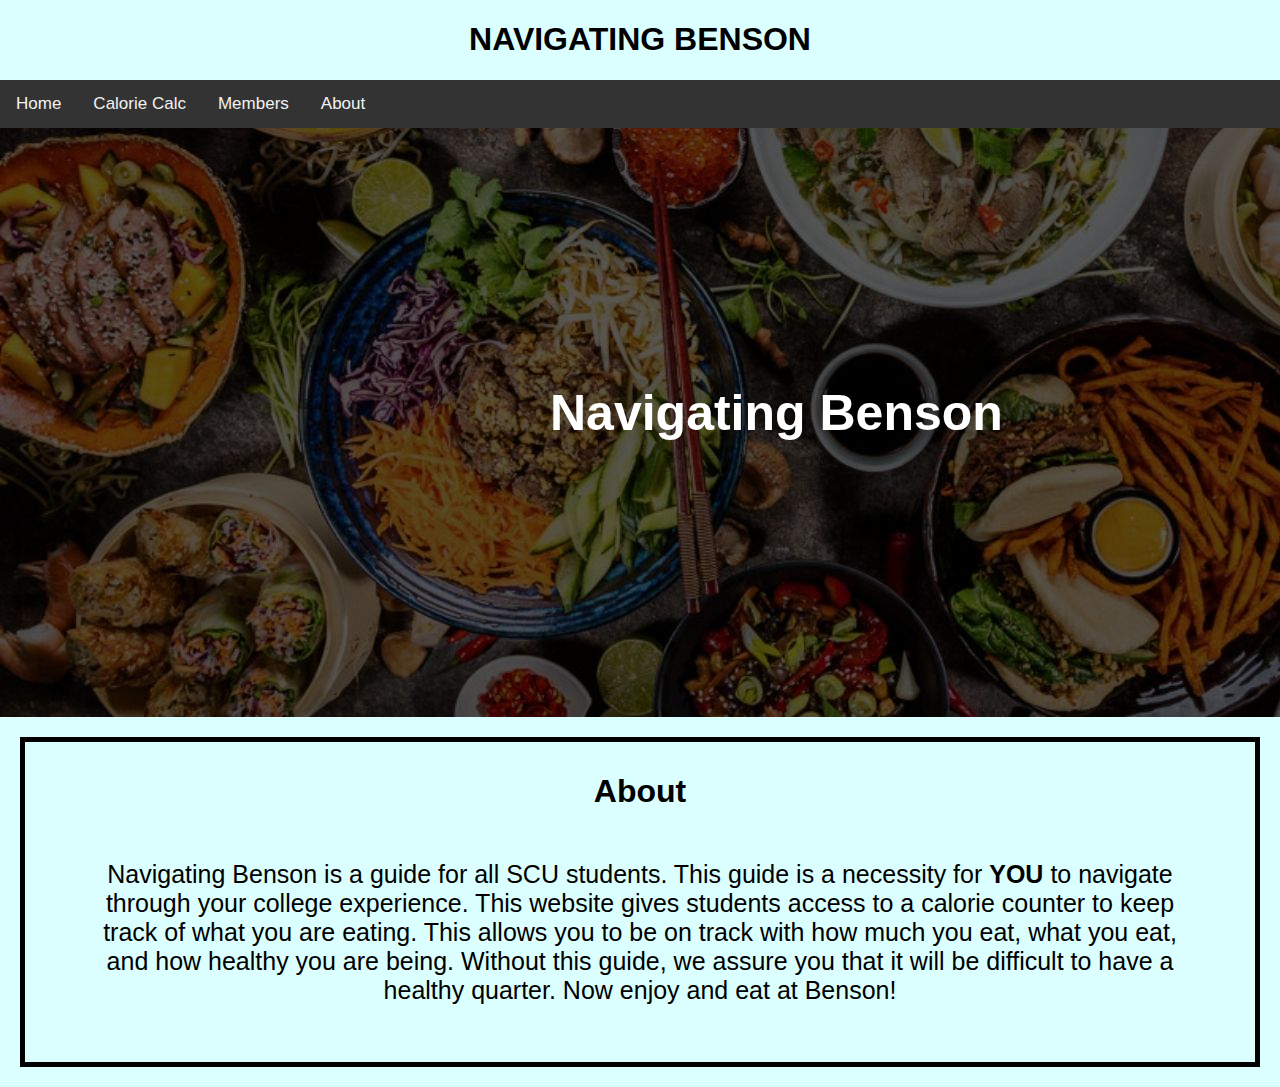
==== work.html @ 284fa260 "ye" ====
<!DOCTYPE html>
<html>
<head>
<title>
	Navigating Benson
</title>
<link rel="stylesheet" href="work.css">
<meta name="viewport" content="width=device-width, initial-scale=1">
</head>
<body>
<h1 id="home"style="text-align: center; font-family: sans-serif;" >NAVIGATING BENSON</h1>
<div class="topnav">
  <a href="#home">Home</a>
  <a href="#news">Calorie Calc</a>
  <a href="#contact">Members</a>
  <a href="#about">About</a>
</div>

<div id="image">
	<img src="benosn food.jpg" alt="benson" class="center">
	
<h1 id="middle"style="color: white; text-align: center; font-size: 50px;">Navigating Benson</h1>
</div>
<div id="aboutbox">
  <h1 id="about"style="text-align: center; font-family: sans-serif;">About</h1>

  <p style="margin: 50px; font-size: 25px;">Navigating Benson is a guide for all SCU students. This guide is a necessity for <b>YOU</b> to navigate through your college experience. This website gives students access to a calorie counter to keep track of what you are eating. This allows you to be on track with how much you eat, what you eat, and how healthy you are being. Without this guide, we assure you that it will be difficult to have a healthy quarter. Now enjoy and eat at Benson!</p>
</div>

</body>
</html>




<!--<div class="topnav"><p>   </p></div>-->
---- work.css ----
body {
  margin: 0;
  font-family: Arial, Helvetica, sans-serif;
  background-color: #dbfffe;
}


.topnav {
  overflow: hidden;
  background-color: #333;
}

.topnav a {
  float: left;
  color: #f2f2f2;
  text-align: center;
  padding: 14px 16px;
  text-decoration: none;
  font-size: 17px;
}

.topnav a:hover {
  background-color: #00ada8;
  color: black;
}
#image{
  
  height: 589;
 
  background-color:#333 ;
}
#middle{
  position: absolute;
  top: 350px;
  left: 550px;
}
.center {
  display: block;
  margin-left: auto;
  margin-right: auto;
  
}

#aboutbox{
  text-align: center;
  height: 300px;
  padding: 10px;
  border: 5px solid black;
  margin: 20px;
}
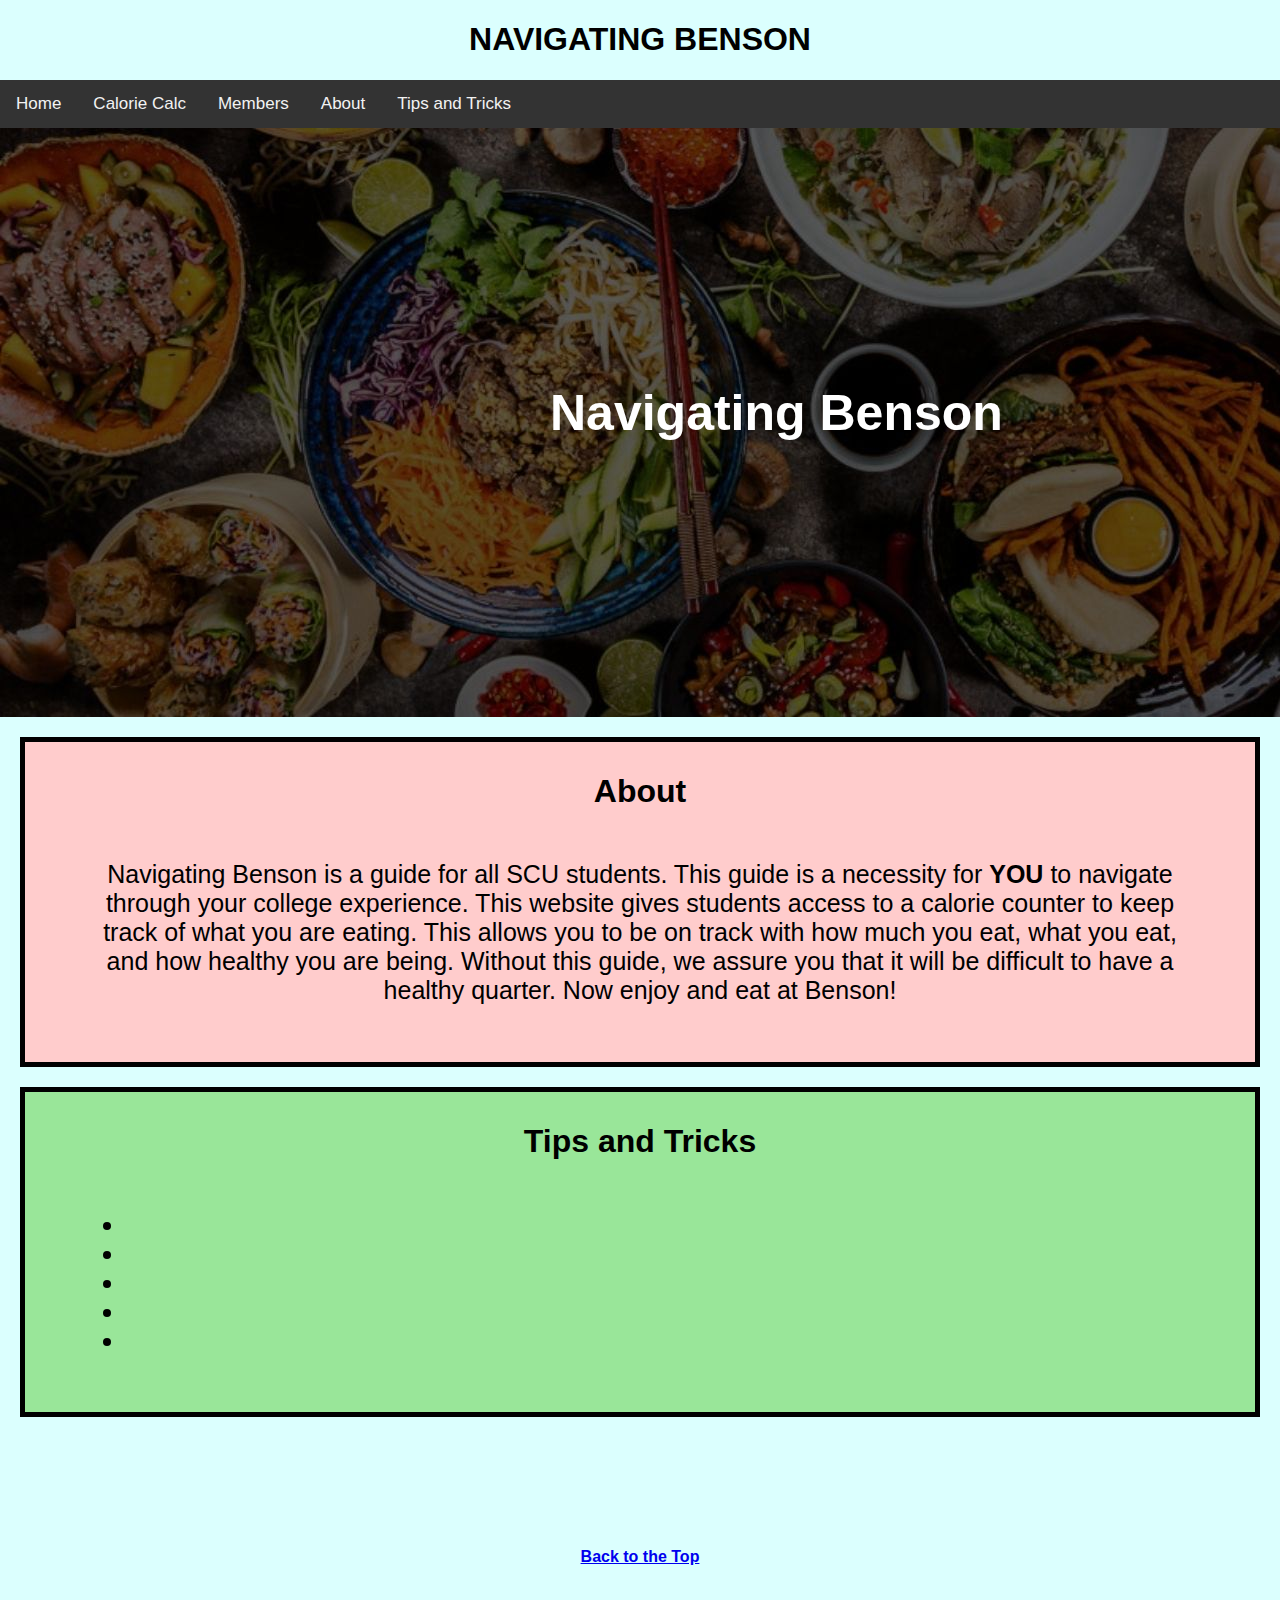
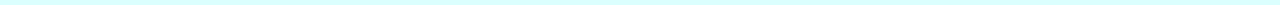
==== commit b0d5bd68: "daddy" ====
--- a/work.html
+++ b/work.html
@@ -2,7 +2,7 @@
 <html>
 <head>
 <title>
-	Navigating Benson
+Navigating Benson
 </title>
 <link rel="stylesheet" href="work.css">
 <meta name="viewport" content="width=device-width, initial-scale=1">
@@ -14,6 +14,7 @@
   <a href="#news">Calorie Calc</a>
   <a href="#contact">Members</a>
   <a href="#about">About</a>
+  <a href="#tipsbox">Tips and Tricks</a>
 </div>
 
 <div id="image">
@@ -27,6 +28,25 @@
   <p style="margin: 50px; font-size: 25px;">Navigating Benson is a guide for all SCU students. This guide is a necessity for <b>YOU</b> to navigate through your college experience. This website gives students access to a calorie counter to keep track of what you are eating. This allows you to be on track with how much you eat, what you eat, and how healthy you are being. Without this guide, we assure you that it will be difficult to have a healthy quarter. Now enjoy and eat at Benson!</p>
 </div>
 
+<div id="tipsbox">
+  <h1 id="tips"style="text-align: center; font-family: sans-serif;">Tips and Tricks</h1>
+
+  <ul style="margin: 50px; font-size: 25px;">
+    <li></li>
+    <li></li>
+    <li></li>
+    <li></li>
+    <li></li>
+  </ul>
+</div>
+<br><br>
+<br>
+<br>
+
+<br>
+<a id= "back" href="#home"><h4>Back to the Top</h4></a>
+<br>
+
 </body>
 </html>
 
--- a/work.css
+++ b/work.css
@@ -47,4 +47,20 @@
   padding: 10px;
   border: 5px solid black;
   margin: 20px;
+  background-color: #ffcccc;
+}
+#tipsbox{
+  text-align: center;
+  height: 300px;
+  padding: 10px;
+  border: 5px solid black;
+  margin: 20px;
+  background-color: #99e699;
+}
+h4{
+    text-align: center;
+
+}
+#back{
+  text-align: center;
 }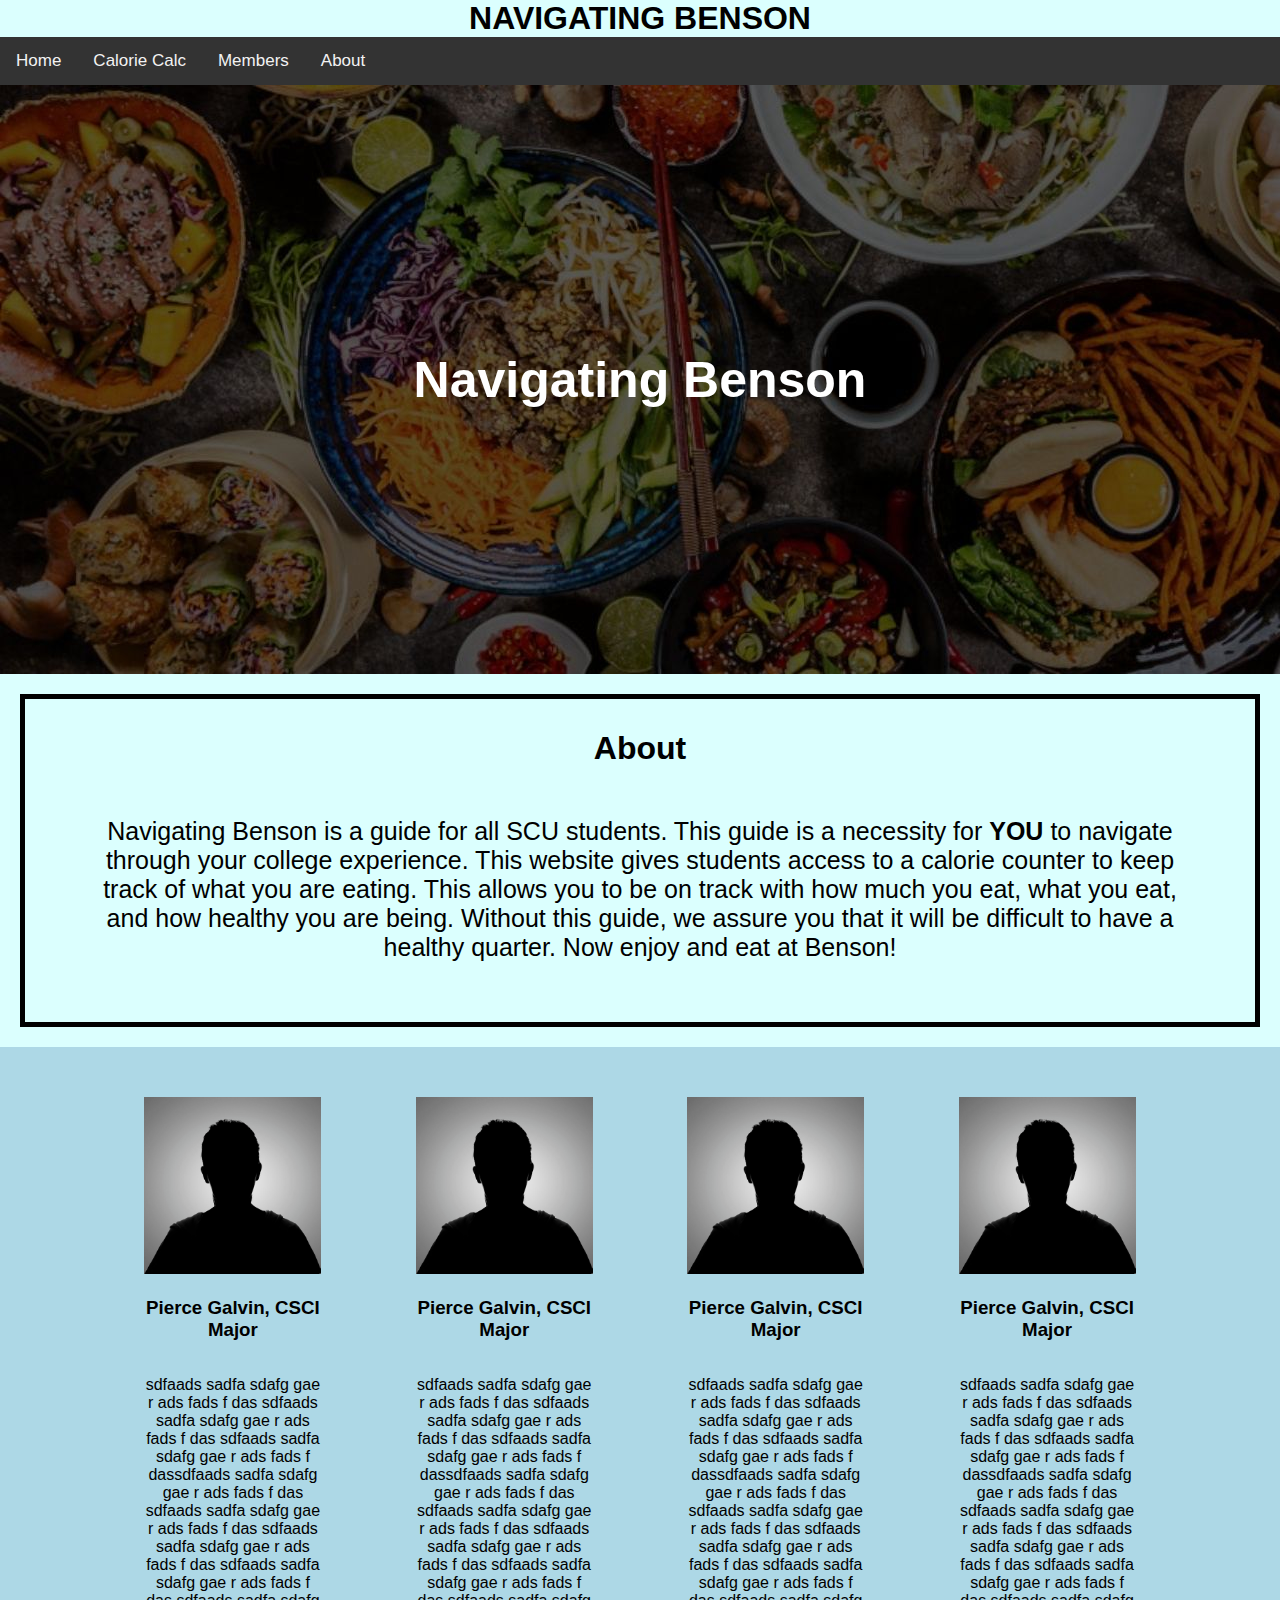
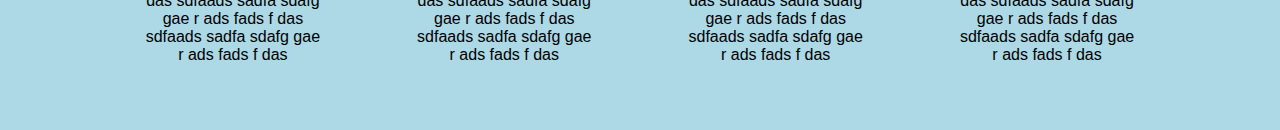
==== commit d44e50ed: "early ver 1" ====
--- a/work.html
+++ b/work.html
@@ -2,51 +2,69 @@
 <html>
 <head>
 <title>
-Navigating Benson
+	Navigating Benson
 </title>
-<link rel="stylesheet" href="work.css">
+<link rel="stylesheet" href="styles.css">
 <meta name="viewport" content="width=device-width, initial-scale=1">
 </head>
 <body>
-<h1 id="home"style="text-align: center; font-family: sans-serif;" >NAVIGATING BENSON</h1>
-<div class="topnav">
-  <a href="#home">Home</a>
-  <a href="#news">Calorie Calc</a>
-  <a href="#contact">Members</a>
-  <a href="#about">About</a>
-  <a href="#tipsbox">Tips and Tricks</a>
+  <div id="home">
+    <h1 id="home" >NAVIGATING BENSON</h1>
+    <div class="topnav">
+      <a href="#home">Home</a>
+      <a href="#news">Calorie Calc</a>
+      <a href="#contact">Members</a>
+      <a href="#about">About</a>
+    </div>
+
+    <div id="image">
+      <h1 id="middle">Navigating Benson</h1>
+    </div>
+    <div id="aboutbox">
+      <h1 class="about">About</h1>
+
+      <p class="about-text">Navigating Benson is a guide for all SCU students. This guide is a necessity for <b>YOU</b> to navigate through your college experience. This website gives students access to a calorie counter to keep track of what you are eating. This allows you to be on track with how much you eat, what you eat, and how healthy you are being. Without this guide, we assure you that it will be difficult to have a healthy quarter. Now enjoy and eat at Benson!</p>
+    </div>
+
+
+
+
+  <div class="profile-page">
+    <div class="profile">
+      <div class="profile-photo">
+        <img src="1.png" class="profile-photo"/>
+      </div>
+      <h3>Pierce Galvin, CSCI Major</h3>
+      <p>sdfaads sadfa sdafg gae r ads fads f das sdfaads sadfa sdafg gae r ads fads f das sdfaads sadfa sdafg gae r ads fads f dassdfaads sadfa sdafg gae r ads fads f das sdfaads sadfa sdafg gae r ads fads f das sdfaads sadfa sdafg gae r ads fads f das sdfaads sadfa sdafg gae r ads fads f das sdfaads sadfa sdafg gae r ads fads f das sdfaads sadfa sdafg gae r ads fads f das
+      </p>
+    </div>
+    <div class="profile">
+      <div class="profile-photo">
+        <img src="1.png" class="profile-photo"/>
+      </div>
+      <h3>Pierce Galvin, CSCI Major</h3>
+      <p>sdfaads sadfa sdafg gae r ads fads f das sdfaads sadfa sdafg gae r ads fads f das sdfaads sadfa sdafg gae r ads fads f dassdfaads sadfa sdafg gae r ads fads f das sdfaads sadfa sdafg gae r ads fads f das sdfaads sadfa sdafg gae r ads fads f das sdfaads sadfa sdafg gae r ads fads f das sdfaads sadfa sdafg gae r ads fads f das sdfaads sadfa sdafg gae r ads fads f das
+      </p>
+    </div>
+    <div class="profile">
+      <div class="profile-photo">
+        <img src="1.png" class="profile-photo"/>
+      </div>
+      <h3>Pierce Galvin, CSCI Major</h3>
+      <p>sdfaads sadfa sdafg gae r ads fads f das sdfaads sadfa sdafg gae r ads fads f das sdfaads sadfa sdafg gae r ads fads f dassdfaads sadfa sdafg gae r ads fads f das sdfaads sadfa sdafg gae r ads fads f das sdfaads sadfa sdafg gae r ads fads f das sdfaads sadfa sdafg gae r ads fads f das sdfaads sadfa sdafg gae r ads fads f das sdfaads sadfa sdafg gae r ads fads f das
+      </p>
+    </div>
+    <div class="profile">
+      <div class="profile-photo">
+        <img src="1.png" class="profile-photo"/>
+
+      </div>
+      <h3>Pierce Galvin, CSCI Major</h3>
+      <p>sdfaads sadfa sdafg gae r ads fads f das sdfaads sadfa sdafg gae r ads fads f das sdfaads sadfa sdafg gae r ads fads f dassdfaads sadfa sdafg gae r ads fads f das sdfaads sadfa sdafg gae r ads fads f das sdfaads sadfa sdafg gae r ads fads f das sdfaads sadfa sdafg gae r ads fads f das sdfaads sadfa sdafg gae r ads fads f das sdfaads sadfa sdafg gae r ads fads f das
+      </p>
+    </div>
+  </div>
 </div>
-
-<div id="image">
-	<img src="benosn food.jpg" alt="benson" class="center">
-	
-<h1 id="middle"style="color: white; text-align: center; font-size: 50px;">Navigating Benson</h1>
-</div>
-<div id="aboutbox">
-  <h1 id="about"style="text-align: center; font-family: sans-serif;">About</h1>
-
-  <p style="margin: 50px; font-size: 25px;">Navigating Benson is a guide for all SCU students. This guide is a necessity for <b>YOU</b> to navigate through your college experience. This website gives students access to a calorie counter to keep track of what you are eating. This allows you to be on track with how much you eat, what you eat, and how healthy you are being. Without this guide, we assure you that it will be difficult to have a healthy quarter. Now enjoy and eat at Benson!</p>
-</div>
-
-<div id="tipsbox">
-  <h1 id="tips"style="text-align: center; font-family: sans-serif;">Tips and Tricks</h1>
-
-  <ul style="margin: 50px; font-size: 25px;">
-    <li></li>
-    <li></li>
-    <li></li>
-    <li></li>
-    <li></li>
-  </ul>
-</div>
-<br><br>
-<br>
-<br>
-
-<br>
-<a id= "back" href="#home"><h4>Back to the Top</h4></a>
-<br>
-
 </body>
 </html>
 
--- a/styles.css
+++ b/styles.css
@@ -0,0 +1,143 @@
+body {
+	margin: 0;
+	padding: 0;
+}
+
+#home{
+	margin: 0;
+  	font-family: Arial, Helvetica, sans-serif;
+  	background-color: #dbfffe;
+	text-align: center; 
+	font-family: sans-serif;
+}
+.topnav {
+  overflow: hidden;
+  background-color: #333;
+}
+
+.topnav a {
+  float: left;
+  color: #f2f2f2;
+  text-align: center;
+  padding: 14px 16px;
+  text-decoration: none;
+  font-size: 17px;
+}
+
+.topnav a:hover {
+  background-color: #00ada8;
+  color: black;
+}
+#image{
+  	height: 589px;
+ 	display: flex;
+ 	justify-content: center;
+ 	align-items: center;  background-color:#333 ;
+  background-image: url("bensonFood.jpg");
+}
+#middle{
+	color: white;
+	text-align: center; 
+	font-size: 50px;
+}
+.center {
+  display: flex;
+  justify-content: center;
+  align-items: center;
+}
+
+#aboutbox{
+  text-align: center;
+  padding: 10px;
+  border: 5px solid black;
+  margin: 20px;
+}
+.about{
+	text-align: center; 
+	font-family: sans-serif;
+}
+.about-text{
+	margin: 50px; 
+	font-size: 25px;
+}
+
+
+
+
+.profile-page{
+	display: flex;
+	flex-direction: row;
+	justify-content: space-evenly;
+	background-color: #ADD8E6;
+	padding: 50px;
+}
+h3{
+	text-align: center;
+}
+
+.profile{
+	display: flex;
+	flex-direction: column;
+	justify-content: center;
+	width: 15%;
+}
+
+
+.profile-photo{
+	width:  100%;
+}
+.purpose{
+	display: flex;
+	flex-direction: column;
+	background-color: #FFFFFF;
+	padding: 50px;
+}
+
+
+@media only screen and (max-width: 800px){
+
+	.topnav {
+	  overflow: hidden;
+	  background-color: #333;
+  	  display: flex;
+	  justify-content: center;
+	  flex-direction: column;
+	}
+	.topnav a {
+	  float: left;
+	  color: #f2f2f2;
+	  text-align: center;
+	  padding: 14px 16px;
+	  text-decoration: none;
+	  font-size: 17px;
+	}
+	#aboutbox{
+	  text-align: center;
+	  padding: 2px;
+	  border: 5px solid black;
+	}
+	.about-text{
+		margin: 10px; 
+		font-size: 20px;
+	}
+
+	#image{
+	  	height: 250px;
+	 	display: flex;
+	 	justify-content: center;
+	 	align-items: center;  background-color:#333 ;
+	  background-image: url("bensonFood.jpg");
+	}
+	.profile-page{
+		display: flex;
+		flex-direction: column;
+		background-color: #ADD8E6;
+		justify-content: center;
+	}
+	.profile{
+		justify-content: center;
+		display: flex;
+		flex-direction: column;
+		width: 100%;
+	}
+}
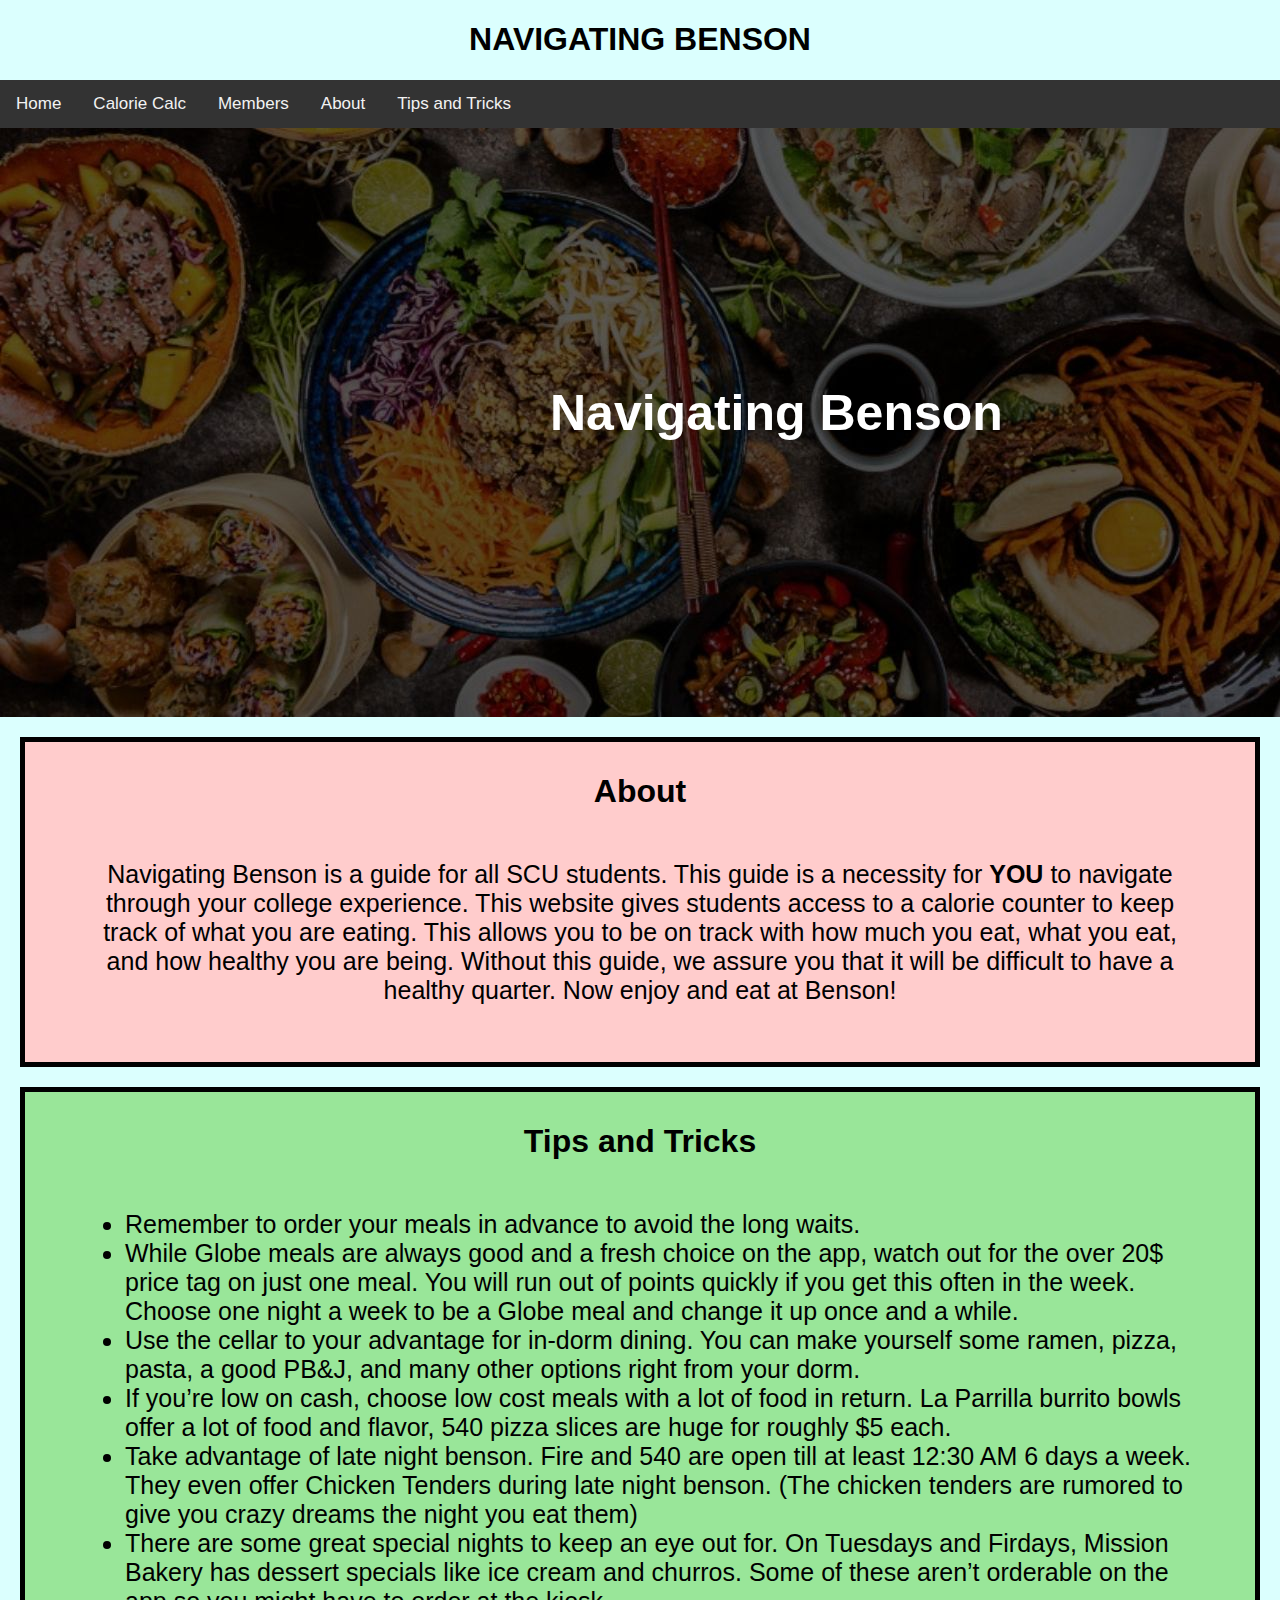
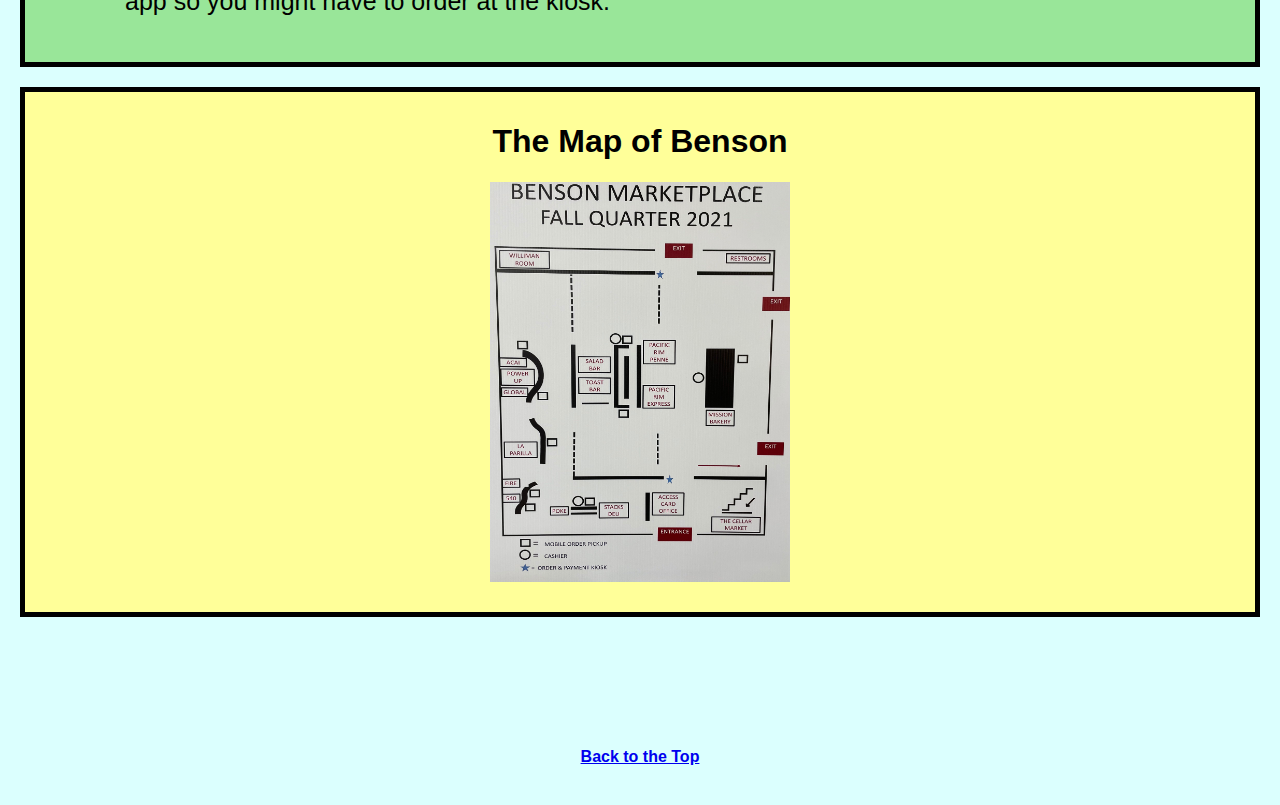
==== commit 025733fa: "mhm" ====
--- a/work.html
+++ b/work.html
@@ -2,69 +2,62 @@
 <html>
 <head>
 <title>
-	Navigating Benson
+Navigating Benson
 </title>
-<link rel="stylesheet" href="styles.css">
+<link rel="stylesheet" href="work.css">
 <meta name="viewport" content="width=device-width, initial-scale=1">
 </head>
 <body>
-  <div id="home">
-    <h1 id="home" >NAVIGATING BENSON</h1>
-    <div class="topnav">
-      <a href="#home">Home</a>
-      <a href="#news">Calorie Calc</a>
-      <a href="#contact">Members</a>
-      <a href="#about">About</a>
-    </div>
+<h1 id="home"style="text-align: center; font-family: sans-serif;" >NAVIGATING BENSON</h1>
+<div class="topnav">
+  <a href="#home">Home</a>
+  <a href="#news">Calorie Calc</a>
+  <a href="#contact">Members</a>
+  <a href="#about">About</a>
+  <a href="#tipsbox">Tips and Tricks</a>
+</div>
 
-    <div id="image">
-      <h1 id="middle">Navigating Benson</h1>
-    </div>
-    <div id="aboutbox">
-      <h1 class="about">About</h1>
+<div id="image">
+	<img src="benosn food.jpg" alt="benson" class="center">
+	
+<h1 id="middle"style="color: white; text-align: center; font-size: 50px;">Navigating Benson</h1>
+</div>
+<div id="aboutbox"> 
+  <h1 id="about"style="text-align: center; font-family: sans-serif;">About</h1>
 
-      <p class="about-text">Navigating Benson is a guide for all SCU students. This guide is a necessity for <b>YOU</b> to navigate through your college experience. This website gives students access to a calorie counter to keep track of what you are eating. This allows you to be on track with how much you eat, what you eat, and how healthy you are being. Without this guide, we assure you that it will be difficult to have a healthy quarter. Now enjoy and eat at Benson!</p>
-    </div>
+  <p style="margin: 50px; font-size: 25px;">Navigating Benson is a guide for all SCU students. This guide is a necessity for <b>YOU</b> to navigate through your college experience. This website gives students access to a calorie counter to keep track of what you are eating. This allows you to be on track with how much you eat, what you eat, and how healthy you are being. Without this guide, we assure you that it will be difficult to have a healthy quarter. Now enjoy and eat at Benson!</p>
+</div>
 
+<div id="tipsbox">
+  <h1 id="tips"style="text-align: center; font-family: sans-serif;">Tips and Tricks</h1>
 
+  <ul style="margin: 50px; font-size: 25px;">
+    <li>Remember to order your meals in advance to avoid the long waits.
+</li>
+    <li>While Globe meals are always good and a fresh choice on the app, watch out for the over 20$ price tag on just one meal. You will run out of points quickly if you get this often in the week. Choose one night a week to be a Globe meal and change it up once and a while.
+</li>
+    <li>Use the cellar to your advantage for in-dorm dining. You can make yourself some ramen, pizza, pasta, a good PB&J, and many other options right from your dorm.
+</li>
+    <li>If you’re low on cash, choose low cost meals with a lot of food in return. La Parrilla burrito bowls offer a lot of food and flavor, 540 pizza slices are huge for roughly $5 each. 
+</li>
+    <li>Take advantage of late night benson. Fire and 540 are open till at least 12:30 AM 6 days a week. They even offer Chicken Tenders during late night benson. (The chicken tenders are rumored to give you crazy dreams the night you eat them) 
+</li>
+<li>There are some great special nights to keep an eye out for. On Tuesdays and Firdays, Mission Bakery has dessert specials like ice cream and churros. Some of these aren’t orderable on the app so you might have to order at the kiosk.
+</li>
+  </ul>
+</div>
+<div id="mapbox">
+  <h1 id="map"style="text-align: center; font-family: sans-serif;">The Map of Benson</h1>
+  <img src="map.jpg" height ="400px" width="300px"alt="benson" class="center">
+  </div>
+<br><br>
+<br>
+<br>
 
+<br>
+<a id= "back" href="#home"><h4>Back to the Top</h4></a>
+<br>
 
-  <div class="profile-page">
-    <div class="profile">
-      <div class="profile-photo">
-        <img src="1.png" class="profile-photo"/>
-      </div>
-      <h3>Pierce Galvin, CSCI Major</h3>
-      <p>sdfaads sadfa sdafg gae r ads fads f das sdfaads sadfa sdafg gae r ads fads f das sdfaads sadfa sdafg gae r ads fads f dassdfaads sadfa sdafg gae r ads fads f das sdfaads sadfa sdafg gae r ads fads f das sdfaads sadfa sdafg gae r ads fads f das sdfaads sadfa sdafg gae r ads fads f das sdfaads sadfa sdafg gae r ads fads f das sdfaads sadfa sdafg gae r ads fads f das
-      </p>
-    </div>
-    <div class="profile">
-      <div class="profile-photo">
-        <img src="1.png" class="profile-photo"/>
-      </div>
-      <h3>Pierce Galvin, CSCI Major</h3>
-      <p>sdfaads sadfa sdafg gae r ads fads f das sdfaads sadfa sdafg gae r ads fads f das sdfaads sadfa sdafg gae r ads fads f dassdfaads sadfa sdafg gae r ads fads f das sdfaads sadfa sdafg gae r ads fads f das sdfaads sadfa sdafg gae r ads fads f das sdfaads sadfa sdafg gae r ads fads f das sdfaads sadfa sdafg gae r ads fads f das sdfaads sadfa sdafg gae r ads fads f das
-      </p>
-    </div>
-    <div class="profile">
-      <div class="profile-photo">
-        <img src="1.png" class="profile-photo"/>
-      </div>
-      <h3>Pierce Galvin, CSCI Major</h3>
-      <p>sdfaads sadfa sdafg gae r ads fads f das sdfaads sadfa sdafg gae r ads fads f das sdfaads sadfa sdafg gae r ads fads f dassdfaads sadfa sdafg gae r ads fads f das sdfaads sadfa sdafg gae r ads fads f das sdfaads sadfa sdafg gae r ads fads f das sdfaads sadfa sdafg gae r ads fads f das sdfaads sadfa sdafg gae r ads fads f das sdfaads sadfa sdafg gae r ads fads f das
-      </p>
-    </div>
-    <div class="profile">
-      <div class="profile-photo">
-        <img src="1.png" class="profile-photo"/>
-
-      </div>
-      <h3>Pierce Galvin, CSCI Major</h3>
-      <p>sdfaads sadfa sdafg gae r ads fads f das sdfaads sadfa sdafg gae r ads fads f das sdfaads sadfa sdafg gae r ads fads f dassdfaads sadfa sdafg gae r ads fads f das sdfaads sadfa sdafg gae r ads fads f das sdfaads sadfa sdafg gae r ads fads f das sdfaads sadfa sdafg gae r ads fads f das sdfaads sadfa sdafg gae r ads fads f das sdfaads sadfa sdafg gae r ads fads f das
-      </p>
-    </div>
-  </div>
-</div>
 </body>
 </html>
 
--- a/work.css
+++ b/work.css
@@ -0,0 +1,74 @@
+body {
+  margin: 0;
+  font-family: Arial, Helvetica, sans-serif;
+  background-color: #dbfffe;
+}
+
+
+.topnav {
+  overflow: hidden;
+  background-color: #333;
+}
+
+.topnav a {
+  float: left;
+  color: #f2f2f2;
+  text-align: center;
+  padding: 14px 16px;
+  text-decoration: none;
+  font-size: 17px;
+}
+
+.topnav a:hover {
+  background-color: #00ada8;
+  color: black;
+}
+#image{
+  
+  height: 589;
+ 
+  background-color:#333 ;
+}
+#middle{
+  position: absolute;
+  top: 350px;
+  left: 550px;
+}
+.center {
+  display: block;
+  margin-left: auto;
+  margin-right: auto;
+  
+}
+
+#aboutbox{
+  text-align: center;
+  height: 300px;
+  padding: 10px;
+  border: 5px solid black;
+  margin: 20px;
+  background-color: #ffcccc;
+}
+#tipsbox{
+ 
+  height: 550px;
+  padding: 10px;
+  border: 5px solid black;
+  margin: 20px;
+  background-color: #99e699;
+}
+#mapbox{
+  text-align: center;
+  height: 500px;
+  padding: 10px;
+  border: 5px solid black;
+  margin: 20px;
+  background-color: #ffff99;
+}
+h4{
+    text-align: center;
+
+}
+#back{
+  text-align: center;
+}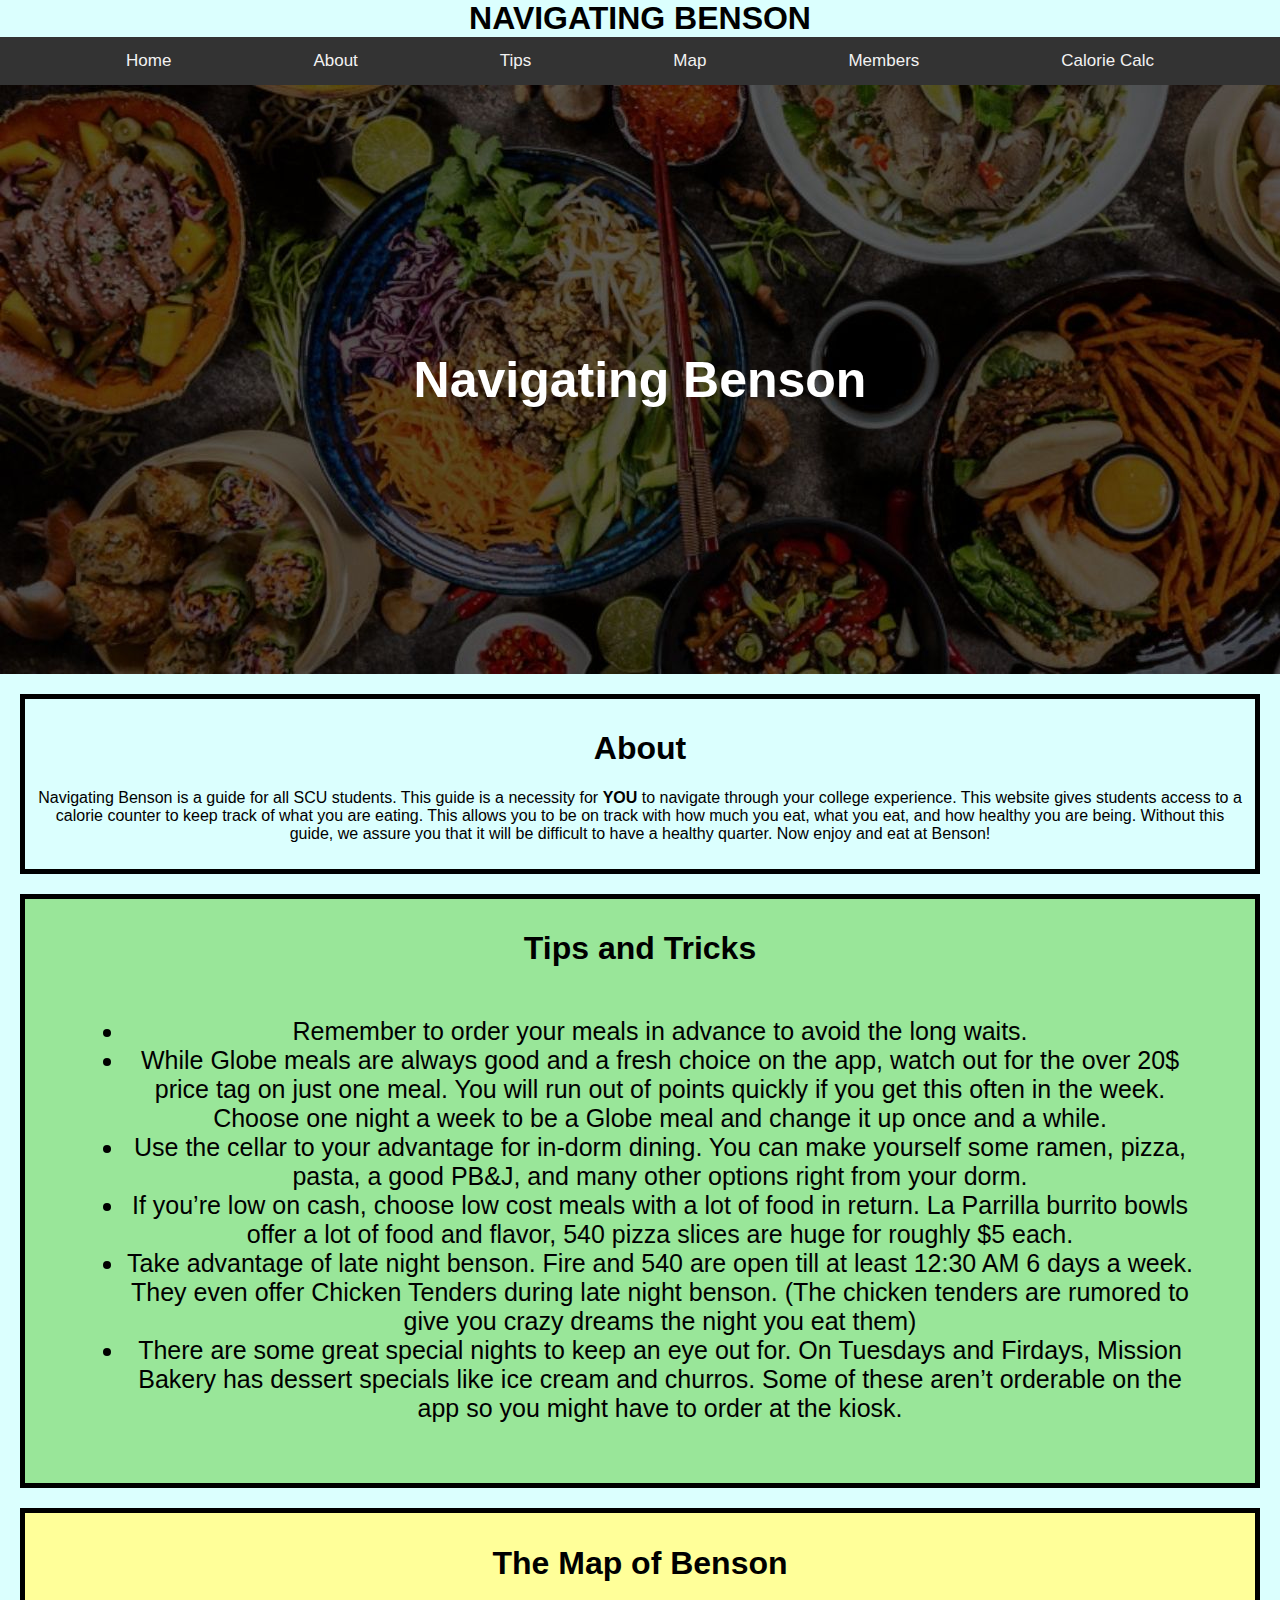
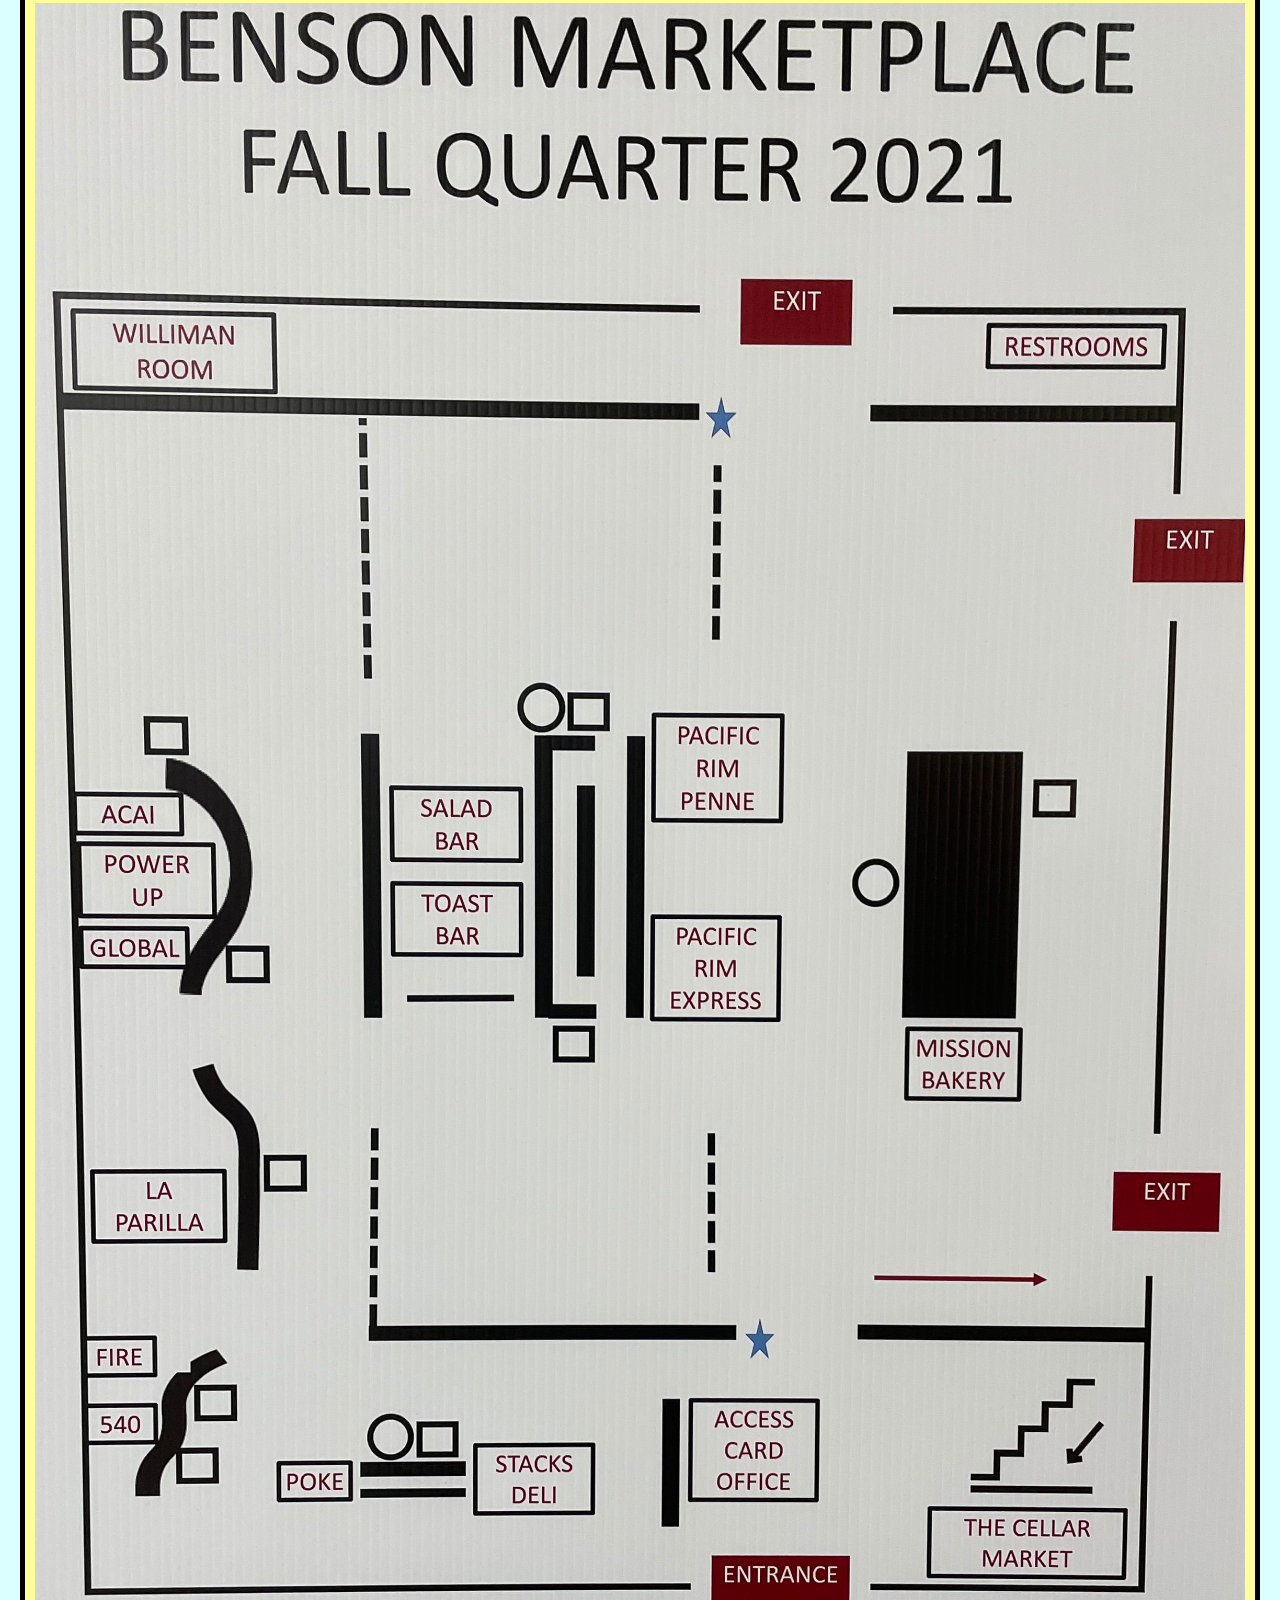
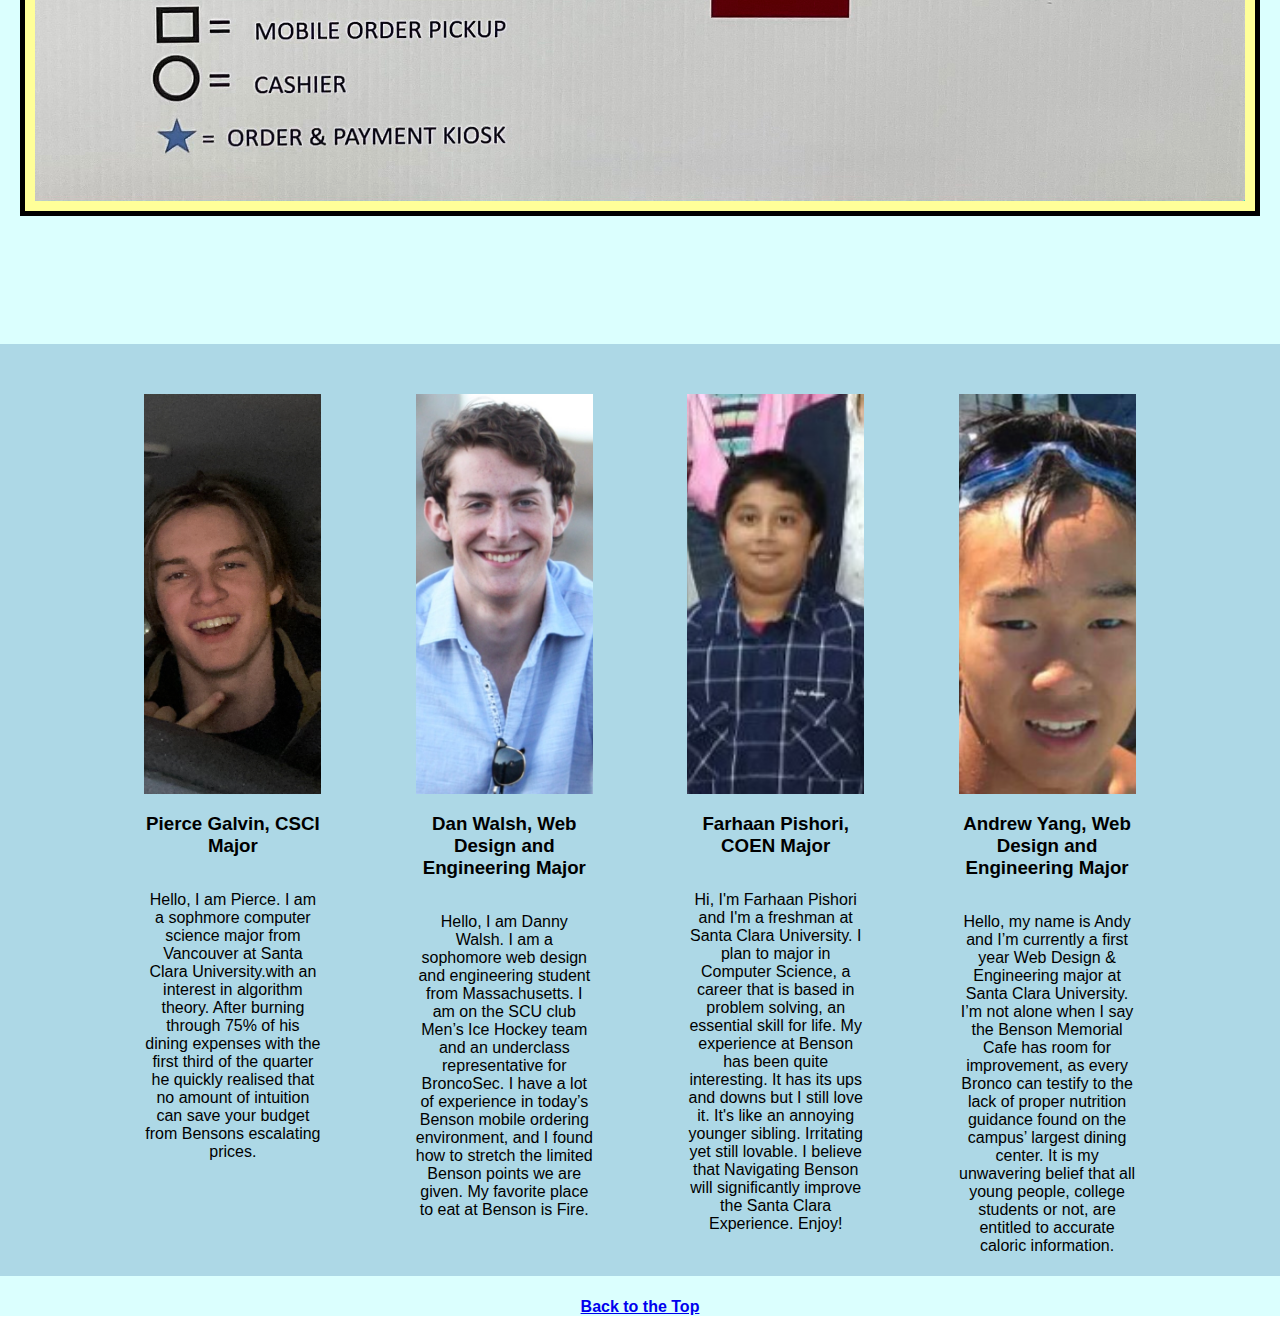
==== commit bfe766f9: "Added images, cleaned css, cleaned html, added @media" ====
--- a/work.html
+++ b/work.html
@@ -2,34 +2,35 @@
 <html>
 <head>
 <title>
-Navigating Benson
+	Navigating Benson
 </title>
-<link rel="stylesheet" href="work.css">
+<link rel="stylesheet" href="styles.css">
 <meta name="viewport" content="width=device-width, initial-scale=1">
 </head>
 <body>
-<h1 id="home"style="text-align: center; font-family: sans-serif;" >NAVIGATING BENSON</h1>
-<div class="topnav">
-  <a href="#home">Home</a>
-  <a href="#news">Calorie Calc</a>
-  <a href="#contact">Members</a>
-  <a href="#about">About</a>
-  <a href="#tipsbox">Tips and Tricks</a>
-</div>
+  <div id="home">
+    <h1 id="home" >NAVIGATING BENSON</h1>
+    <div class="topnav">
+      <a href="#home">Home</a>
+      <a href="#aboutbox">About</a>
+      <a href="#tipsbox">Tips</a>
+      <a href="#mapbox">Map</a>
+      <a href="#members">Members</a>
+      <a href="#news">Calorie Calc</a>
+    </div>
 
-<div id="image">
-	<img src="benosn food.jpg" alt="benson" class="center">
-	
-<h1 id="middle"style="color: white; text-align: center; font-size: 50px;">Navigating Benson</h1>
-</div>
-<div id="aboutbox"> 
-  <h1 id="about"style="text-align: center; font-family: sans-serif;">About</h1>
+    <div id="image">
+      <h1 id="middle">Navigating Benson</h1>
+    </div>
+    <div id="aboutbox">
+      <h1 class="center-text">About</h1>
 
-  <p style="margin: 50px; font-size: 25px;">Navigating Benson is a guide for all SCU students. This guide is a necessity for <b>YOU</b> to navigate through your college experience. This website gives students access to a calorie counter to keep track of what you are eating. This allows you to be on track with how much you eat, what you eat, and how healthy you are being. Without this guide, we assure you that it will be difficult to have a healthy quarter. Now enjoy and eat at Benson!</p>
-</div>
+      <p class="center-text">Navigating Benson is a guide for all SCU students. This guide is a necessity for <b>YOU</b> to navigate through your college experience. This website gives students access to a calorie counter to keep track of what you are eating. This allows you to be on track with how much you eat, what you eat, and how healthy you are being. Without this guide, we assure you that it will be difficult to have a healthy quarter. Now enjoy and eat at Benson!</p>
+    </div>
+
 
 <div id="tipsbox">
-  <h1 id="tips"style="text-align: center; font-family: sans-serif;">Tips and Tricks</h1>
+  <h1 class="center-text">Tips and Tricks</h1>
 
   <ul style="margin: 50px; font-size: 25px;">
     <li>Remember to order your meals in advance to avoid the long waits.
@@ -47,17 +48,43 @@
   </ul>
 </div>
 <div id="mapbox">
-  <h1 id="map"style="text-align: center; font-family: sans-serif;">The Map of Benson</h1>
-  <img src="map.jpg" height ="400px" width="300px"alt="benson" class="center">
+  <h1 class="center-text">The Map of Benson</h1>
+  <img id="map-image" src="map.jpg"  width="100%"alt="benson">
   </div>
 <br><br>
 <br>
 <br>
 
 <br>
-<a id= "back" href="#home"><h4>Back to the Top</h4></a>
 <br>
 
+  <div id="members">
+    <div class="profile">
+        <img src="images/Pierce.jpg" class="profile-photo"/>
+      <h3 class="center-text">Pierce Galvin, CSCI Major</h3>
+      <p>Hello, I am Pierce. I am a sophmore computer science major from Vancouver at Santa Clara University.with an interest in algorithm theory. After burning through 75% of his dining expenses with the first third of the quarter he quickly realised that no amount of intuition can save your budget from Bensons escalating prices. 
+      </p>
+    </div>
+    <div class="profile">
+        <img src="images/Danny.jpeg" class="profile-photo"/>
+      <h3 class="center-text">Dan Walsh, Web Design and Engineering Major</h3>
+      <p>Hello, I am Danny Walsh. I am a sophomore web design and engineering student from Massachusetts. I am on the SCU club Men’s Ice Hockey team and an underclass representative for BroncoSec. I have a lot of experience in today’s Benson mobile ordering environment, and I found how to stretch the limited Benson points we are given. My favorite place to eat at Benson is Fire.</p>
+    </div>
+    <div class="profile">
+        <img src="images/Farhaan.jpg" class="profile-photo"/>
+      <h3 class="center-text">Farhaan Pishori, COEN Major</h3>
+      <p>Hi, I'm Farhaan Pishori and I'm a freshman at Santa Clara University. I plan to major in Computer Science, a career that is based in problem solving, an essential skill for life. My experience at Benson has been quite interesting. It has its ups and downs but I still love it. It's like an annoying younger sibling. Irritating yet still lovable. I believe that Navigating Benson will significantly improve the Santa Clara Experience. Enjoy!</p>
+    </div>
+    <div class="profile">
+        <img src="images/Andy.png" class="profile-photo"/>
+      <h3 class="center-text">Andrew Yang, Web Design and Engineering Major</h3>
+      <p>Hello, my name is Andy and I’m currently a first year Web Design & Engineering major at Santa Clara University. I’m not alone when I say the Benson Memorial Cafe has room for improvement, as every Bronco can testify to the lack of proper nutrition guidance found on the campus’ largest dining center. It is my unwavering belief that all young people, college students or not, are entitled to accurate caloric information.</p>
+    </div>
+  </div>
+
+  <a id= "back" href="#home"><h4>Back to the Top</h4></a>
+
+</div>
 </body>
 </html>
 
--- a/styles.css
+++ b/styles.css
@@ -0,0 +1,146 @@
+body {
+	margin: 0;
+	padding: 0;
+}
+
+#home{
+	margin: 0;
+  	font-family: Arial, Helvetica, sans-serif;
+  	background-color: #dbfffe;
+	text-align: center; 
+	font-family: sans-serif;
+}
+.topnav {
+	display: flex;
+	justify-content: space-evenly;
+  overflow: hidden;
+  background-color: #333;
+}
+.nav-items{
+	width: 15%;
+}
+
+.topnav a {
+  float: left;
+  color: #f2f2f2;
+  text-align: center;
+  padding: 14px 16px;
+  text-decoration: none;
+  font-size: 17px;
+}
+
+.topnav a:hover {
+  background-color: #00ada8;
+  color: black;
+}
+#image{
+  height: 589px;
+ 	display: flex;
+ 	justify-content: center;
+ 	align-items: center;  background-color:#333 ;
+  background-image: url("bensonFood.jpg");
+}
+#middle{
+	color: white;
+	text-align: center; 
+	font-size: 50px;
+}
+.center {
+  display: flex;
+  justify-content: center;
+  align-items: center;
+}
+
+#aboutbox{
+  text-align: center;
+  padding: 10px;
+  border: 5px solid black;
+  margin: 20px;
+}
+
+.about-text{
+	margin: 50px; 
+	font-size: 25px;
+}
+#tipsbox{
+  padding: 10px;
+  border: 5px solid black;
+  margin: 20px;
+  background-color: #99e699;
+}
+#mapbox{
+	display: flex;
+	justify-content: center;
+	flex-direction: column;
+  padding: 10px;
+  border: 5px solid black;
+  margin: 20px;
+  background-color: #ffff99;
+}
+
+#back{
+  text-align: center;
+}
+
+.center-text{
+	text-align: center;
+	 font-family: sans-serif;
+}
+
+#members{
+	display: flex;
+	flex-direction: row;
+	justify-content: space-evenly;
+	background-color: #ADD8E6;
+	padding: 50px;
+	padding-bottom: 5px;
+
+}
+
+
+.profile{
+	display: flex;
+	flex-direction: column;
+	width: 15%;
+	min-height: 800px;
+}
+
+
+.profile-photo{
+	height:  400px;
+	object-fit: cover;
+}
+.purpose{
+	display: flex;
+	flex-direction: column;
+	background-color: #FFFFFF;
+	padding: 50px;
+}
+
+
+@media only screen and (max-width: 800px){
+	.topnav {
+	  flex-direction: column;
+	}
+	#aboutbox{
+	  padding: 2px;
+	  border: 5px solid black;
+	}
+	.about-text{
+		margin: 10px; 
+		font-size: 20px;
+	}
+
+	#image{
+	  height: 250px;
+	}
+	#members{
+		flex-direction: column;
+		background-color: #ADD8E6;
+		justify-content: center;
+	}
+	.profile{
+		width: 100%;
+		min-height: 0px;
+	}
+}
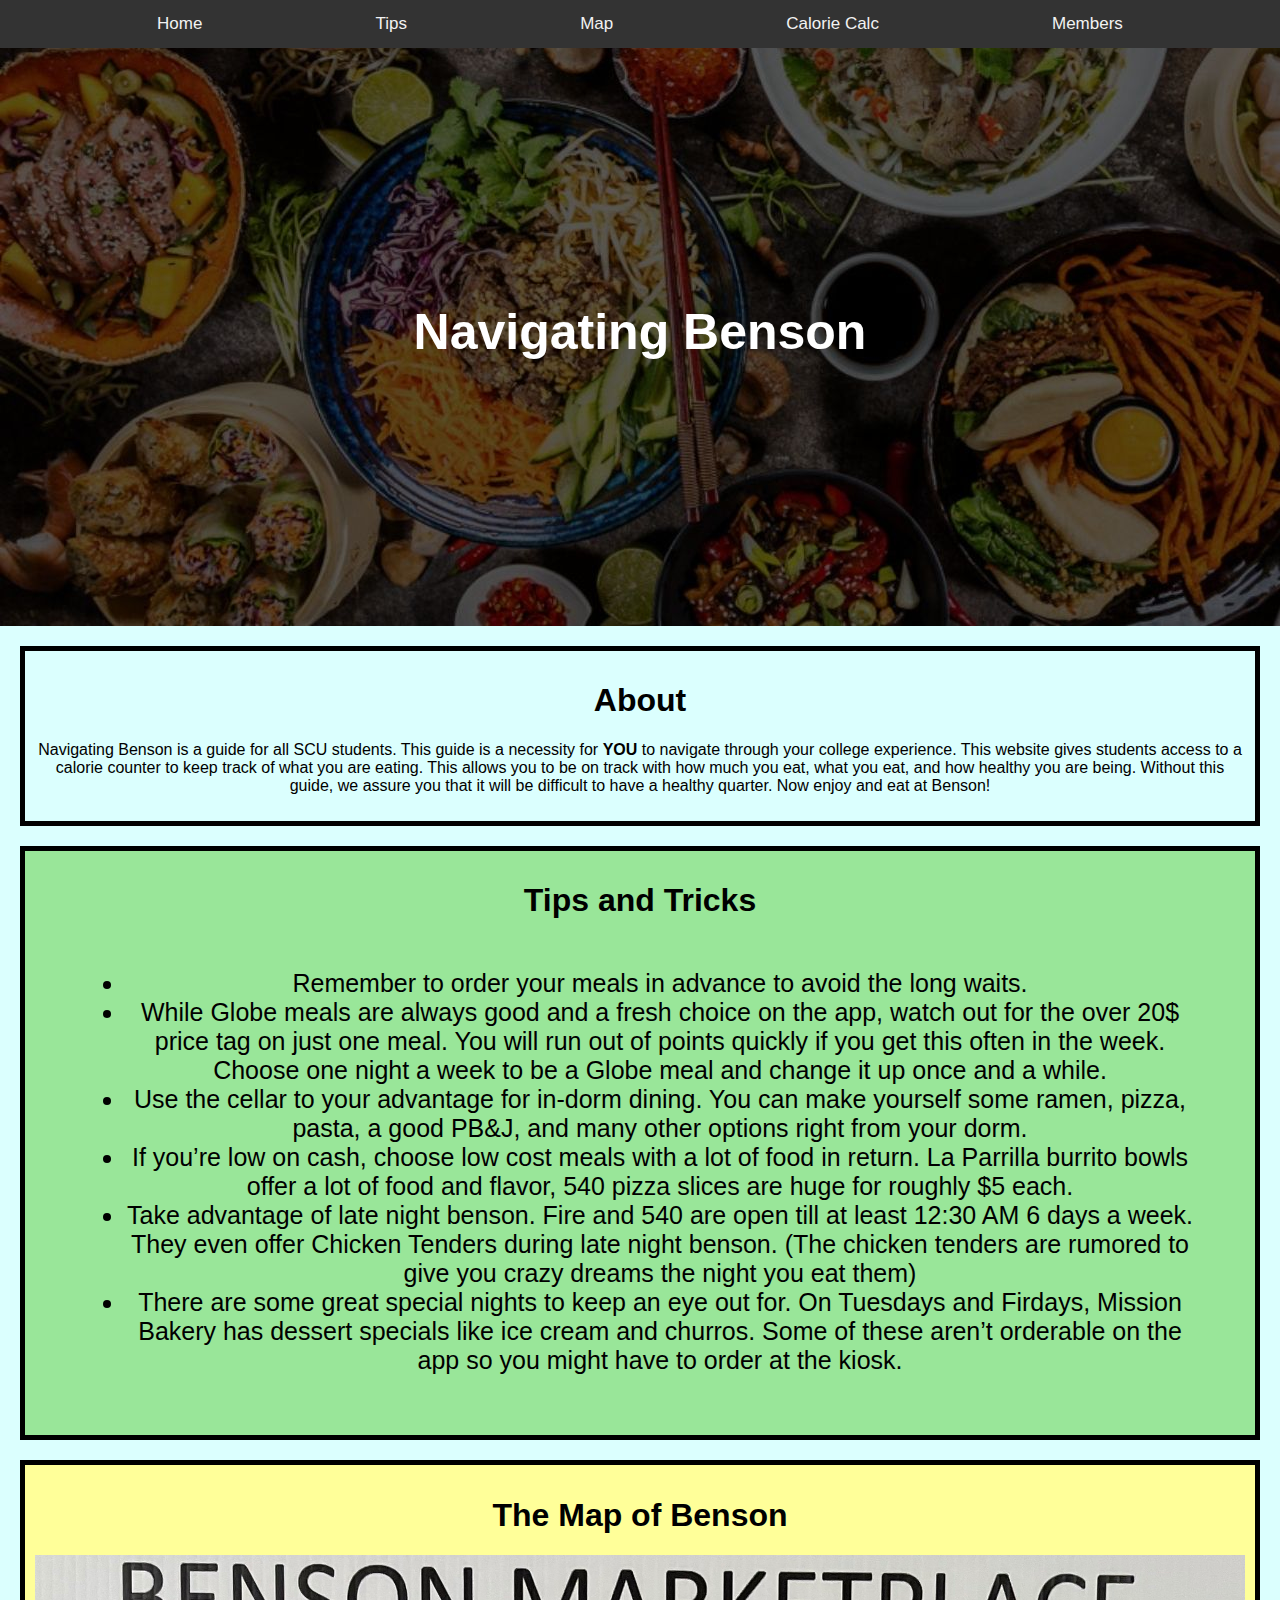
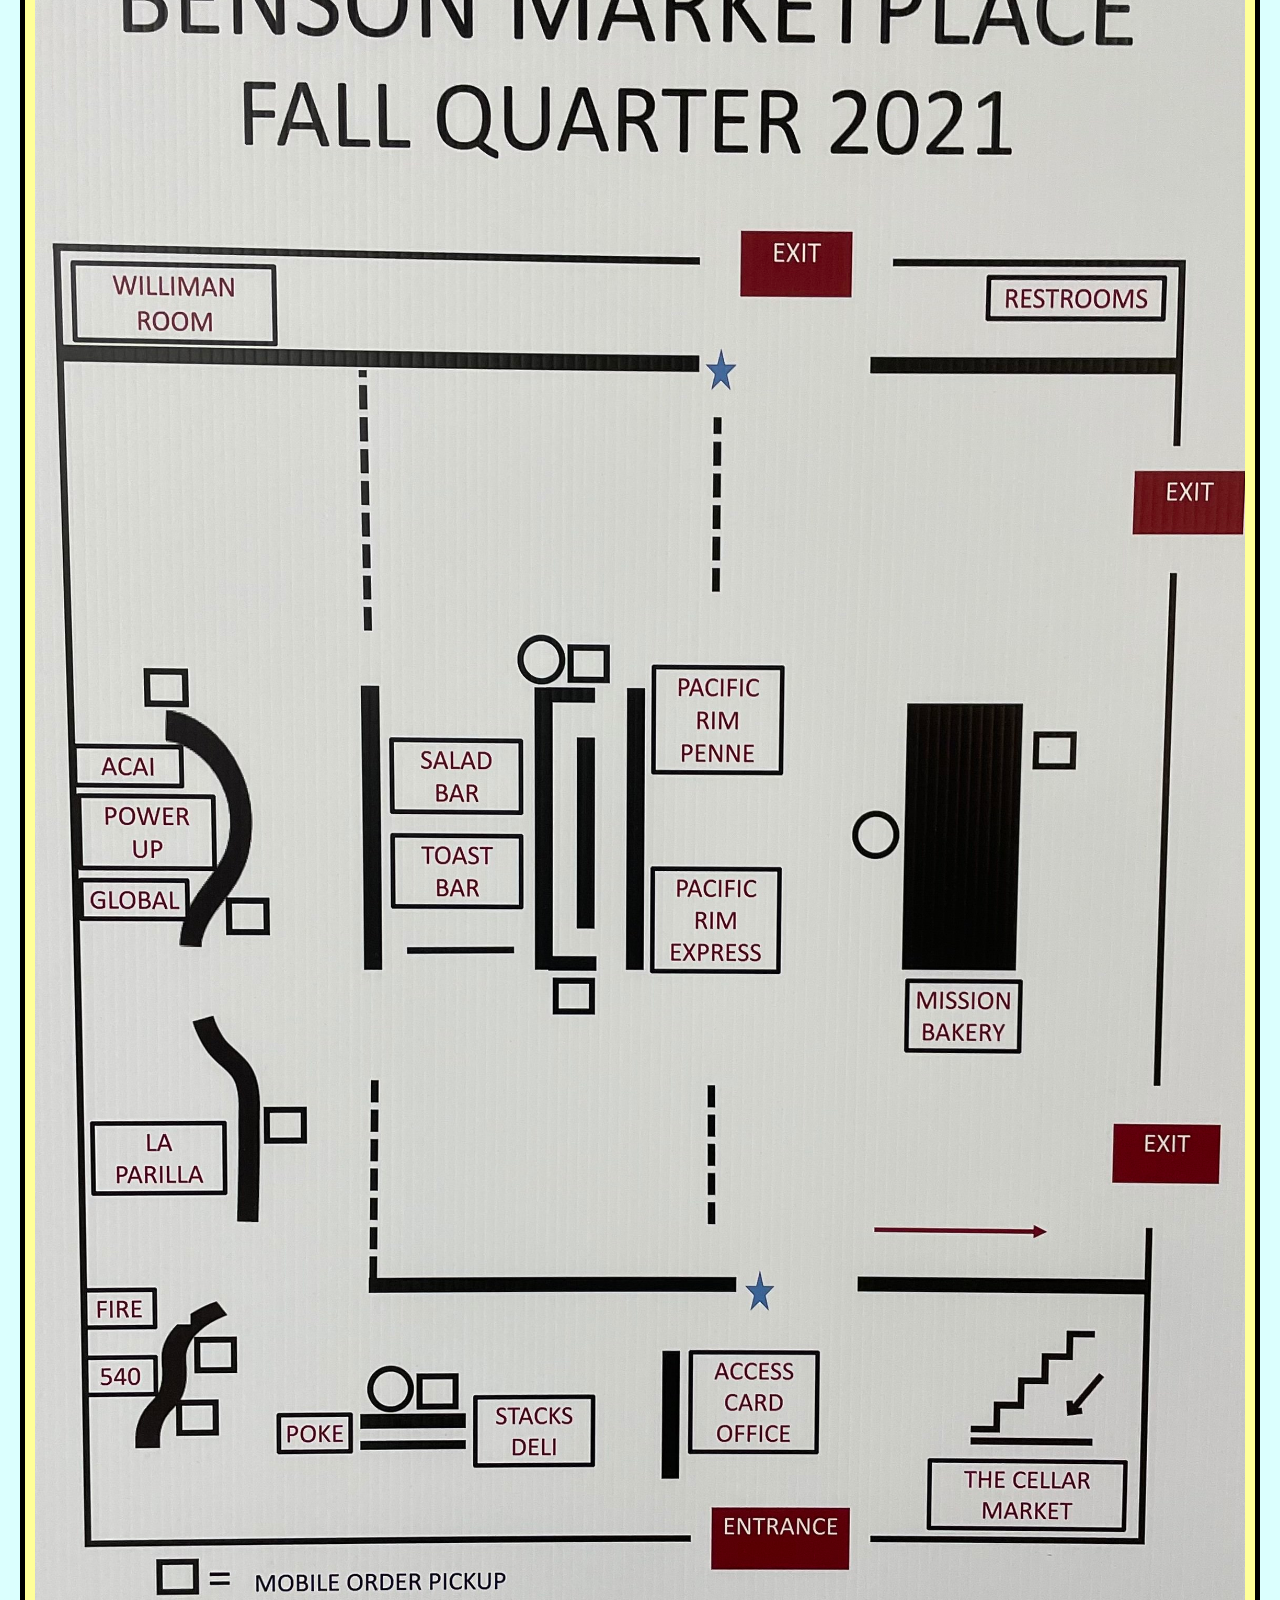
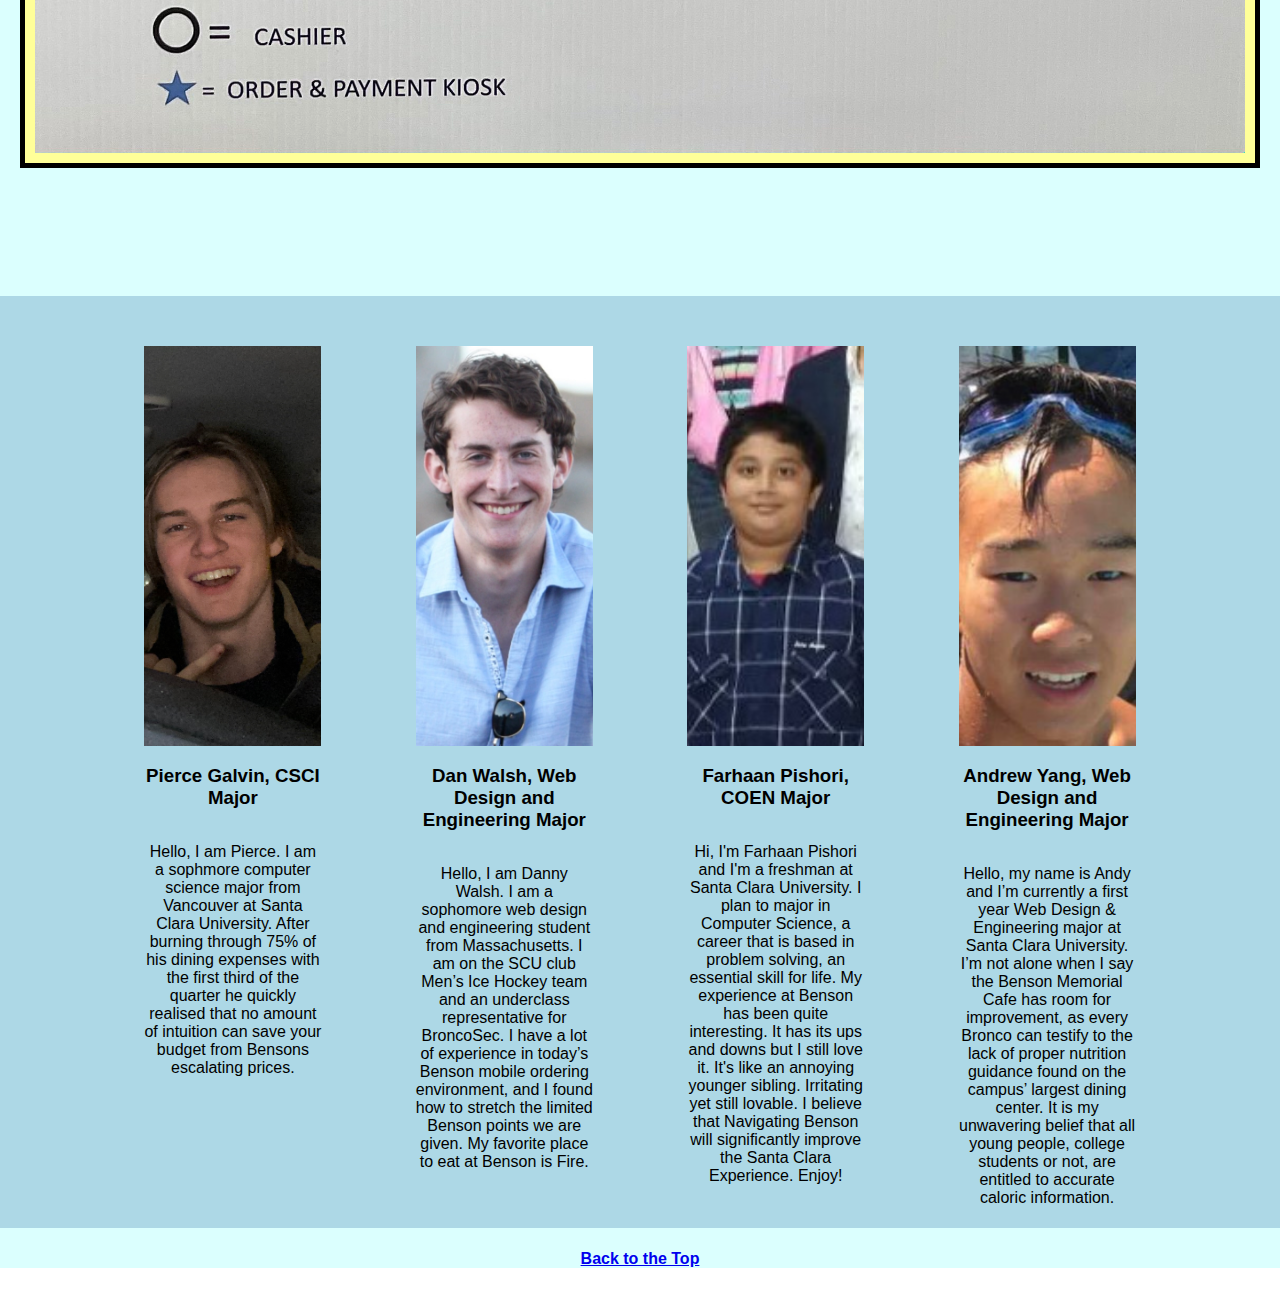
==== commit ed22fbde: "fixed some small formatting stuff" ====
--- a/work.html
+++ b/work.html
@@ -12,11 +12,12 @@
     <h1 id="home" >NAVIGATING BENSON</h1>
     <div class="topnav">
       <a href="#home">Home</a>
-      <a href="#aboutbox">About</a>
       <a href="#tipsbox">Tips</a>
       <a href="#mapbox">Map</a>
-      <a href="#members">Members</a>
       <a href="#news">Calorie Calc</a>
+
+			<a href="#members">Members</a>
+
     </div>
 
     <div id="image">
@@ -39,9 +40,9 @@
 </li>
     <li>Use the cellar to your advantage for in-dorm dining. You can make yourself some ramen, pizza, pasta, a good PB&J, and many other options right from your dorm.
 </li>
-    <li>If you’re low on cash, choose low cost meals with a lot of food in return. La Parrilla burrito bowls offer a lot of food and flavor, 540 pizza slices are huge for roughly $5 each. 
+    <li>If you’re low on cash, choose low cost meals with a lot of food in return. La Parrilla burrito bowls offer a lot of food and flavor, 540 pizza slices are huge for roughly $5 each.
 </li>
-    <li>Take advantage of late night benson. Fire and 540 are open till at least 12:30 AM 6 days a week. They even offer Chicken Tenders during late night benson. (The chicken tenders are rumored to give you crazy dreams the night you eat them) 
+    <li>Take advantage of late night benson. Fire and 540 are open till at least 12:30 AM 6 days a week. They even offer Chicken Tenders during late night benson. (The chicken tenders are rumored to give you crazy dreams the night you eat them)
 </li>
 <li>There are some great special nights to keep an eye out for. On Tuesdays and Firdays, Mission Bakery has dessert specials like ice cream and churros. Some of these aren’t orderable on the app so you might have to order at the kiosk.
 </li>
@@ -49,7 +50,7 @@
 </div>
 <div id="mapbox">
   <h1 class="center-text">The Map of Benson</h1>
-  <img id="map-image" src="map.jpg"  width="100%"alt="benson">
+  <img id="map-image" src="images/map.jpg"  width="100%"alt="benson">
   </div>
 <br><br>
 <br>
@@ -62,8 +63,7 @@
     <div class="profile">
         <img src="images/Pierce.jpg" class="profile-photo"/>
       <h3 class="center-text">Pierce Galvin, CSCI Major</h3>
-      <p>Hello, I am Pierce. I am a sophmore computer science major from Vancouver at Santa Clara University.with an interest in algorithm theory. After burning through 75% of his dining expenses with the first third of the quarter he quickly realised that no amount of intuition can save your budget from Bensons escalating prices. 
-      </p>
+      <p>Hello, I am Pierce. I am a sophmore computer science major from Vancouver at Santa Clara University. After burning through 75% of his dining expenses with the first third of the quarter he quickly realised that no amount of intuition can save your budget from Bensons escalating prices.</p>
     </div>
     <div class="profile">
         <img src="images/Danny.jpeg" class="profile-photo"/>
@@ -87,8 +87,3 @@
 </div>
 </body>
 </html>
-
-
-
-
-<!--<div class="topnav"><p>   </p></div>-->--- a/styles.css
+++ b/styles.css
@@ -7,10 +7,13 @@
 	margin: 0;
   	font-family: Arial, Helvetica, sans-serif;
   	background-color: #dbfffe;
-	text-align: center; 
+	text-align: center;
 	font-family: sans-serif;
 }
 .topnav {
+	width:100%;
+	position: fixed;
+	top: 0px;
 	display: flex;
 	justify-content: space-evenly;
   overflow: hidden;
@@ -38,11 +41,11 @@
  	display: flex;
  	justify-content: center;
  	align-items: center;  background-color:#333 ;
-  background-image: url("bensonFood.jpg");
+  background-image: url("images/bensonFood.jpg");
 }
 #middle{
 	color: white;
-	text-align: center; 
+	text-align: center;
 	font-size: 50px;
 }
 .center {
@@ -59,7 +62,7 @@
 }
 
 .about-text{
-	margin: 50px; 
+	margin: 50px;
 	font-size: 25px;
 }
 #tipsbox{
@@ -121,13 +124,15 @@
 @media only screen and (max-width: 800px){
 	.topnav {
 	  flex-direction: column;
+		padding: 0px;
+		margin: 0px
 	}
 	#aboutbox{
 	  padding: 2px;
 	  border: 5px solid black;
 	}
 	.about-text{
-		margin: 10px; 
+		margin: 10px;
 		font-size: 20px;
 	}
 
